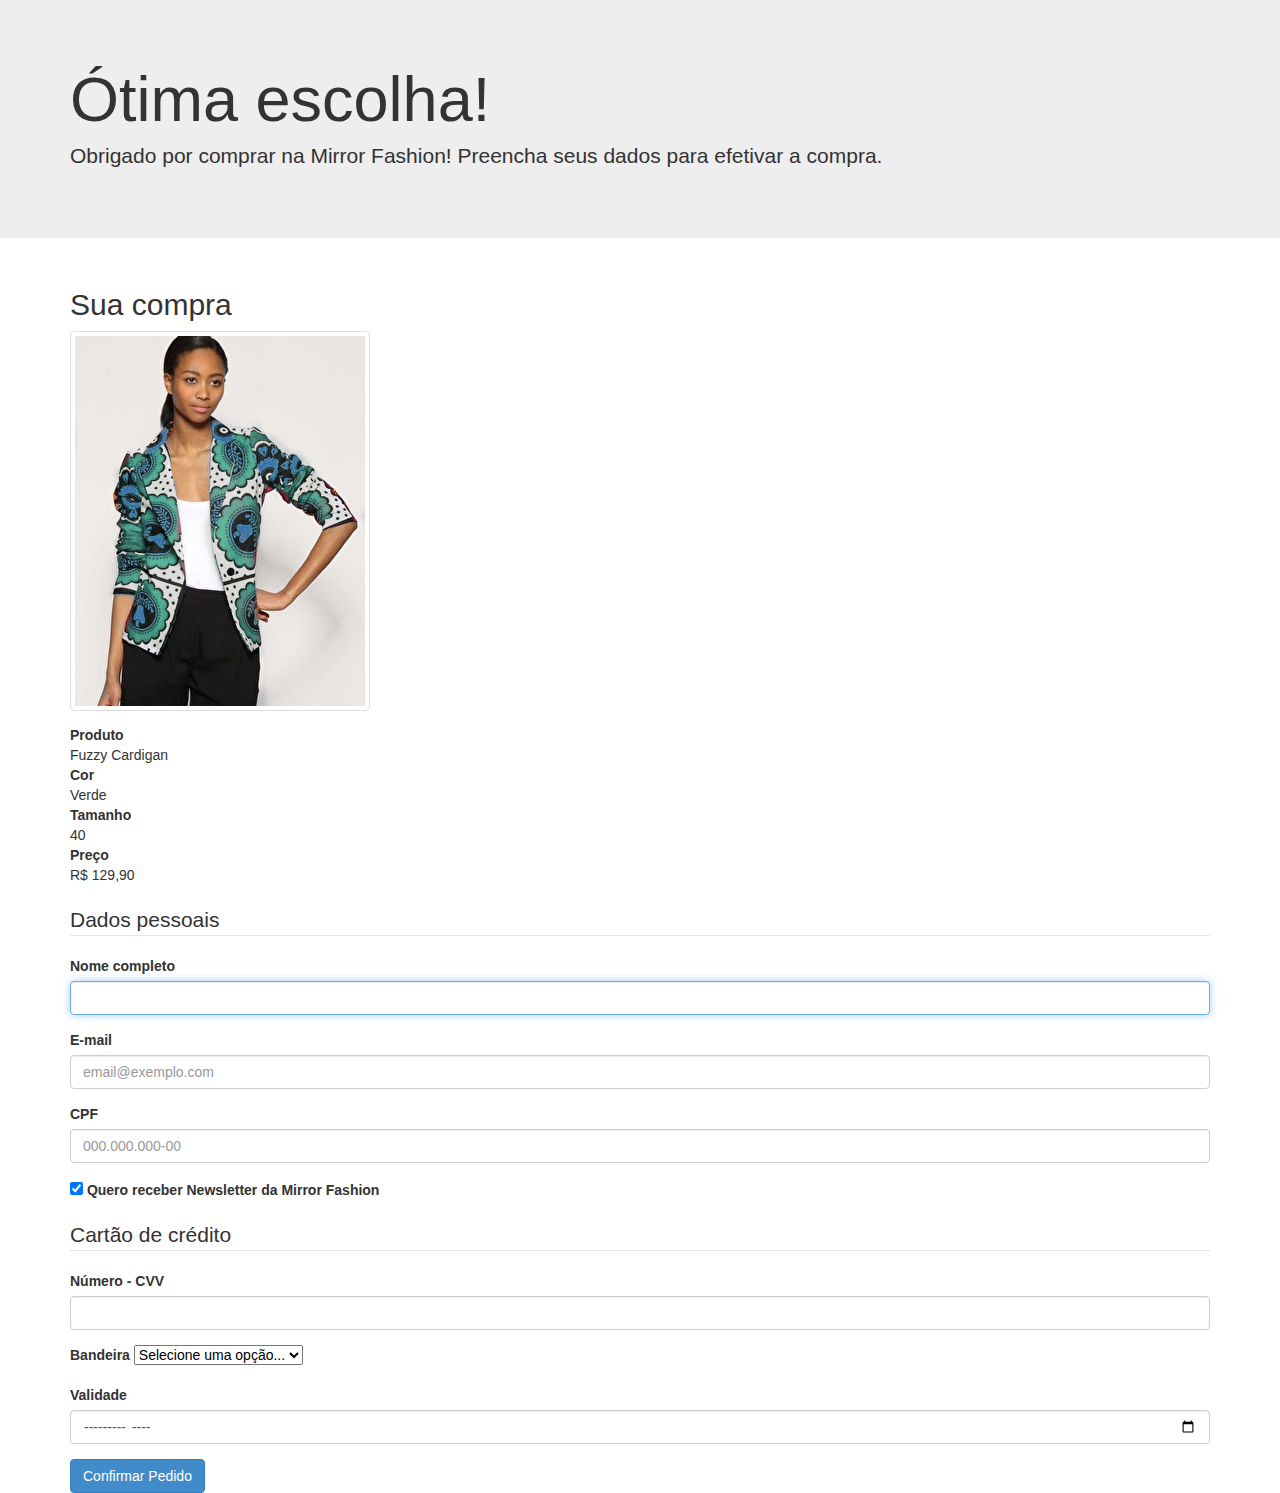
==== checkout.html @ 09c2b65a "initial commit" ====
<!-- 8.4	EXERCÍCIO 1 : CRIANDO A PÁGINA	DE	CHECKOUT -->
<!doctype	html>
<html>

<head>
    <meta charset="UTF-8">
    <meta name="viewport" content="width=device-width">
    <link rel="stylesheet" href="css/open-iconic-bootstrap.css">
    
    <!--8.4	EXERCÍCIO 2 : ADICIONANDO ESTILO CSS BOOTSTRAP NA PÁGINA DE	CHECKOUT-->
    <link rel="stylesheet" href="css/bootstrap.css">
    <!--FECHA-->

    <title>Checkout Mirror Fashion</title>
</head>

<body>

    <!--8.4	EXERCÍCIO 3 : CRIANDO CLASSES NA PÁGINA	DE	CHECKOUT-->
    <div class="jumbotron	jumbotron-fluid">
        <div class="container">
            <!--	h1	e	p	que	já	tínhamos,	somente	adicionar	as	respectivas	classes	-->
            <h1 class="display-4">Ótima escolha!</h1>
            <p class="lead">Obrigado por comprar na Mirror Fashion!
                Preencha seus dados para efetivar a compra.</p>
        </div><!--	fim	.container	dentro	do	jumbotron	-->
    </div><!--	fim	.jumbotron	-->
    <!--FECHA-->

    <!--8.4	EXERCÍCIO 4 : USANDO OUTRA CLASSE PARA ORGANIZAR O CARD NO CENTRO DA TELA DA PÁGINA	DE	CHECKOUT-->
    <div class="container">

        <!--8.4	EXERCÍCIO 4 : USANDO CARD PARA ORGANIZAR A PÁGINA	DE	CHECKOUT-->
        <div class="card	mb-3">
            <div class="card-header">
                <h2>Sua compra</h2>
            </div><!--	fim	.card-header	-->
            <div class="card-body">

                <!--8.4	EXERCÍCIO 6 : ADICIONANDO IMAGEM A PÁGINA	DE	CHECKOUT-->
                <img src="img/produtos/foto1-verde.png" alt="Fuzzy	Cardigan" class="img-thumbnail	mb-3">
                <!--FECHA-->

                <!--	...	aqui	vai	o	<dl>	que	já	temos	...	-->
                <dl>
                    <dt>Produto</dt>
                    <dd>Fuzzy Cardigan</dd>

                    <dt>Cor</dt>
                    <dd>Verde</dd>

                    <dt>Tamanho</dt>
                    <dd>40</dd>

                    <dt>Preço</dt>
                    <dd>R$ 129,90</dd>
                </dl>
            </div><!--	fim	.card-body	-->
        </div><!--	fim	.card	-->
        <!--FECHA-->

        <!--8.9	EXERCÍCIO 1 : CRIANDO FORMULÁRIOS -->
        <form>
            <fieldset>
                <legend>Dados pessoais</legend>
                <div class="form-group">
                    <label for="nome">Nome completo</label>
                    <input type="text" class="form-control" id="nome" name="nome" autofocus>
                </div>
                <div class="form-group">
                    <label for="email">E-mail</label>
                    <!--8.9	EXERCÍCIO 3 : placeholder DICAS DE PREENCHIMENTO -->
                    <input type="email" class="form-control" id="email" name="email" placeholder="email@exemplo.com">
                    <!--FECHA-->
                </div>
                <div class="form-group">
                    <label for="cpf">CPF</label>
                    <!--8.9	EXERCÍCIO 3 : placeholder DICAS DE PREENCHIMENTO -->
                    <input type="text" class="form-control" id="cpf" name="cpf" placeholder="000.000.000-00">
                    <!--FECHA-->
                </div>
                <div class="form-group	custom-control	custom-checkbox">
                    <input type="checkbox" class="custom-control-input" id="newsletter" value="sim" checked>
                    <label class="custom-control-label" for="newsletter">
                        Quero receber Newsletter da Mirror Fashion
                    </label>
                </div>
            </fieldset>

            <!--8.9	EXERCÍCIO 2 : CRIANDO DADOS DO CARTÃO -->
            <fieldset>
                <legend>Cartão de crédito</legend>
                <div class="form-group">
                    <label for="numero-cartao">Número - CVV</label>
                    <input type="text" class="form-control" id="numero-cartao" name="numero-cartao">
                </div>
                <div class="form-group">
                    <label for="bandeira-cartao">Bandeira</label>
                    <select class="custom-select" id="bandeira-cartao">
                        <option disabled selected>Selecione uma opção...</option>
                        <option value="master">MasterCard</option>
                        <option value="visa">VISA</option>
                        <option value="amex">American Express</option>
                    </select>
                </div>
                <div class="form-group">
                    <label for="validade-cartao">Validade</label>
                    <input type="month" class="form-control" id="validade-cartao" name="validade-cartao">
                </div>
            </fieldset>
            <!--FECHA-->


            <!--8.9	EXERCÍCIO 3 : CRIANDO BOTÃO DE ENVIO DOS DADOS DIGITADOS-->
            <button type="submit" class="btn	btn-primary">

                <!--8.9	EXERCÍCIO 5 : CRIANDO BOTÃO DE ENVIO DOS DADOS DIGITADOS-->
                <span class="oi	oi-thumb-up"></span>
                <!--FECHA-->

                Confirmar Pedido
            </button>
            <!--FECHA-->

        </form>
        <!--FECHA-->

    </div>
    <!--FECHA-->
</body>

</html>
<!--FECHA-->
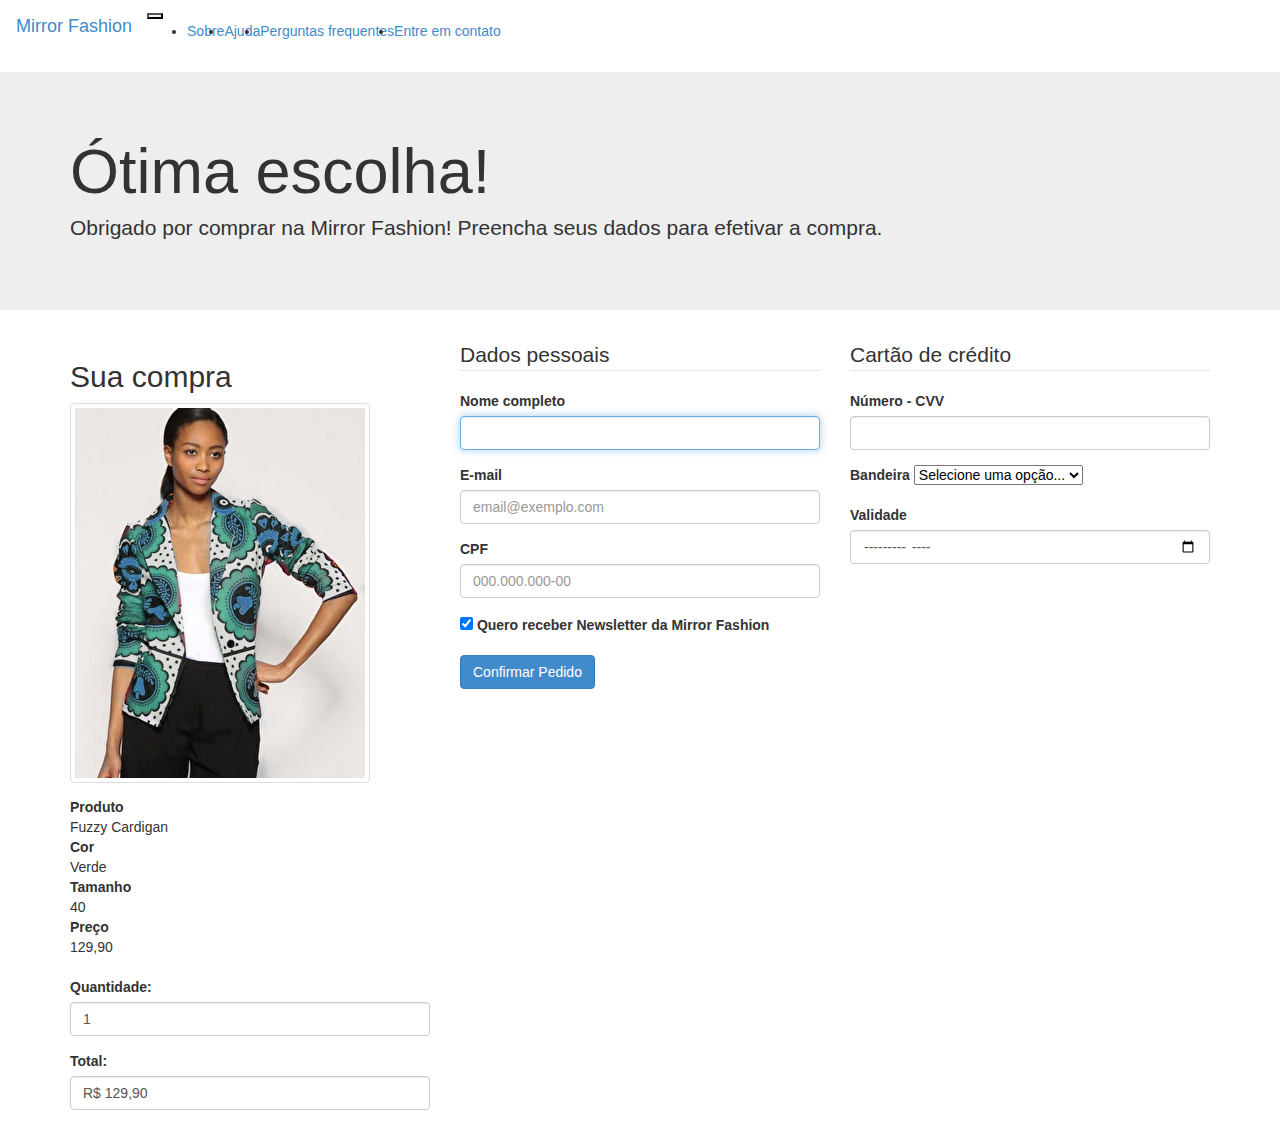
==== commit 127eca60: "initial commit" ====
--- a/checkout.html
+++ b/checkout.html
@@ -5,16 +5,42 @@
 <head>
     <meta charset="UTF-8">
     <meta name="viewport" content="width=device-width">
+    <script type="text/javascript" src="js/total.js"></script>
     <link rel="stylesheet" href="css/open-iconic-bootstrap.css">
-    
+
     <!--8.4	EXERCÍCIO 2 : ADICIONANDO ESTILO CSS BOOTSTRAP NA PÁGINA DE	CHECKOUT-->
     <link rel="stylesheet" href="css/bootstrap.css">
     <!--FECHA-->
+
 
     <title>Checkout Mirror Fashion</title>
 </head>
 
 <body>
+    <nav class="navbar	navbar-expand-lg	navbar-light	bg-light">
+        <button class="navbar-toggler" type="button" data-toggle="collapse" data-target="#navbarToggleExternalContent">
+            <span class="navbar-toggler-icon"></span>
+        </button>
+        <a class="navbar-brand" href="index.html">Mirror Fashion</a>
+        <div class="collapse	navbar-collapse" id="navbarToggleExternalContent">
+
+            <ul class="navbar-nav">
+                <li class="nav-item	active">
+                    <a class="nav-link" href="sobre.html">Sobre</a>
+                </li>
+                <li class="nav-item">
+                    <a class="nav-link" href="#">Ajuda</a>
+                </li>
+                <li class="nav-item">
+                    <a class="nav-link" href="#">Perguntas frequentes</a>
+                </li>
+                <li class="nav-item">
+                    <a class="nav-link" href="#">Entre em contato</a>
+                </li>
+            </ul>
+        </div>
+
+    </nav>
 
     <!--8.4	EXERCÍCIO 3 : CRIANDO CLASSES NA PÁGINA	DE	CHECKOUT-->
     <div class="jumbotron	jumbotron-fluid">
@@ -27,106 +53,135 @@
     </div><!--	fim	.jumbotron	-->
     <!--FECHA-->
 
-    <!--8.4	EXERCÍCIO 4 : USANDO OUTRA CLASSE PARA ORGANIZAR O CARD NO CENTRO DA TELA DA PÁGINA	DE	CHECKOUT-->
+    <!--8.4	EXERCÍCIO 5 : USANDO OUTRA CLASSE PARA ORGANIZAR O CARD NO CENTRO DA TELA DA PÁGINA	DE	CHECKOUT-->
     <div class="container">
 
-        <!--8.4	EXERCÍCIO 4 : USANDO CARD PARA ORGANIZAR A PÁGINA	DE	CHECKOUT-->
-        <div class="card	mb-3">
-            <div class="card-header">
-                <h2>Sua compra</h2>
-            </div><!--	fim	.card-header	-->
-            <div class="card-body">
+        <!--8.13	EXERCÍCIO 1 : CRIANDO CLASSES	GRIDS-->
+        <div class="row">
 
-                <!--8.4	EXERCÍCIO 6 : ADICIONANDO IMAGEM A PÁGINA	DE	CHECKOUT-->
-                <img src="img/produtos/foto1-verde.png" alt="Fuzzy	Cardigan" class="img-thumbnail	mb-3">
+            <!--8.13	EXERCÍCIO 1 : CRIANDO CLASSES	GRIDS-->
+            <div class="col-md-4">
+
+                <!--8.4	EXERCÍCIO 4 : USANDO CARD PARA ORGANIZAR A PÁGINA	DE	CHECKOUT-->
+                <div class="card	mb-3">
+                    <div class="card-header">
+                        <h2>Sua compra</h2>
+                    </div><!--	fim	.card-header	-->
+                    <div class="card-body">
+
+                        <!--8.4	EXERCÍCIO 6 : ADICIONANDO IMAGEM A PÁGINA	DE	CHECKOUT-->
+                        <img src="img/produtos/foto1-verde.png" alt="Fuzzy	Cardigan" class="img-thumbnail	mb-3">
+                        <!--FECHA-->
+
+                        <!--	...	aqui	vai	o	<dl>	que	já	temos	...	-->
+                        <dl>
+                            <dt>Produto</dt>
+                            <dd>Fuzzy Cardigan</dd>
+
+                            <dt>Cor</dt>
+                            <dd>Verde</dd>
+
+                            <dt>Tamanho</dt>
+                            <dd>40</dd>
+
+                            <dt>Preço</dt>
+                            <dd id="preco">129,90</dd>
+
+                        </dl>
+
+                    </div><!--	fim	.card-body	-->
+                </div><!--	fim	.card	-->
                 <!--FECHA-->
-
-                <!--	...	aqui	vai	o	<dl>	que	já	temos	...	-->
-                <dl>
-                    <dt>Produto</dt>
-                    <dd>Fuzzy Cardigan</dd>
-
-                    <dt>Cor</dt>
-                    <dd>Verde</dd>
-
-                    <dt>Tamanho</dt>
-                    <dd>40</dd>
-
-                    <dt>Preço</dt>
-                    <dd>R$ 129,90</dd>
-                </dl>
-            </div><!--	fim	.card-body	-->
-        </div><!--	fim	.card	-->
-        <!--FECHA-->
-
-        <!--8.9	EXERCÍCIO 1 : CRIANDO FORMULÁRIOS -->
-        <form>
-            <fieldset>
-                <legend>Dados pessoais</legend>
                 <div class="form-group">
-                    <label for="nome">Nome completo</label>
-                    <input type="text" class="form-control" id="nome" name="nome" autofocus>
+                    <label for="qtd">Quantidade:</label>
+                    <input type="number" id="qtd" min="1" max="99" value="1" class="form-control">
                 </div>
                 <div class="form-group">
-                    <label for="email">E-mail</label>
-                    <!--8.9	EXERCÍCIO 3 : placeholder DICAS DE PREENCHIMENTO -->
-                    <input type="email" class="form-control" id="email" name="email" placeholder="email@exemplo.com">
-                    <!--FECHA-->
+                    <label for="total">Total:</label>
+                    <output for="qtd	preco" id="total" class="form-control">R$ 129,90</output>
                 </div>
-                <div class="form-group">
-                    <label for="cpf">CPF</label>
-                    <!--8.9	EXERCÍCIO 3 : placeholder DICAS DE PREENCHIMENTO -->
-                    <input type="text" class="form-control" id="cpf" name="cpf" placeholder="000.000.000-00">
-                    <!--FECHA-->
-                </div>
-                <div class="form-group	custom-control	custom-checkbox">
-                    <input type="checkbox" class="custom-control-input" id="newsletter" value="sim" checked>
-                    <label class="custom-control-label" for="newsletter">
-                        Quero receber Newsletter da Mirror Fashion
-                    </label>
-                </div>
-            </fieldset>
 
-            <!--8.9	EXERCÍCIO 2 : CRIANDO DADOS DO CARTÃO -->
-            <fieldset>
-                <legend>Cartão de crédito</legend>
-                <div class="form-group">
-                    <label for="numero-cartao">Número - CVV</label>
-                    <input type="text" class="form-control" id="numero-cartao" name="numero-cartao">
-                </div>
-                <div class="form-group">
-                    <label for="bandeira-cartao">Bandeira</label>
-                    <select class="custom-select" id="bandeira-cartao">
-                        <option disabled selected>Selecione uma opção...</option>
-                        <option value="master">MasterCard</option>
-                        <option value="visa">VISA</option>
-                        <option value="amex">American Express</option>
-                    </select>
-                </div>
-                <div class="form-group">
-                    <label for="validade-cartao">Validade</label>
-                    <input type="month" class="form-control" id="validade-cartao" name="validade-cartao">
-                </div>
-            </fieldset>
+            </div>
             <!--FECHA-->
 
 
-            <!--8.9	EXERCÍCIO 3 : CRIANDO BOTÃO DE ENVIO DOS DADOS DIGITADOS-->
-            <button type="submit" class="btn	btn-primary">
+            <!--8.9	EXERCÍCIO 1 : CRIANDO FORMULÁRIOS -->
+            <form class="col-md-8">
+                <div class="row">
+                    <fieldset class="col-lg-6">
+                        <legend>Dados pessoais</legend>
+                        <div class="form-group">
+                            <label for="nome">Nome completo</label>
+                            <input type="text" class="form-control" id="nome" name="nome" autofocus required>
+                        </div>
+                        <div class="form-group">
+                            <label for="email">E-mail</label>
+                            <!--8.9	EXERCÍCIO 3 : placeholder DICAS DE PREENCHIMENTO -->
+                            <input type="email" class="form-control" id="email" name="email" placeholder="email@exemplo.com">
+                            <!--FECHA-->
+                        </div>
+                        <div class="form-group">
+                            <label for="cpf">CPF</label>
+                            <!--8.9	EXERCÍCIO 3 : placeholder DICAS DE PREENCHIMENTO -->
+                            <input type="text" class="form-control" id="cpf" name="cpf" placeholder="000.000.000-00"
+                                required>
+                            <!--FECHA-->
+                        </div>
+                        <div class="form-group	custom-control	custom-checkbox">
+                            <input type="checkbox" class="custom-control-input" id="newsletter" value="sim" checked>
+                            <label class="custom-control-label" for="newsletter">
+                                Quero receber Newsletter da Mirror Fashion
+                            </label>
+                        </div>
+                    </fieldset>
 
-                <!--8.9	EXERCÍCIO 5 : CRIANDO BOTÃO DE ENVIO DOS DADOS DIGITADOS-->
-                <span class="oi	oi-thumb-up"></span>
+                    <!--8.9	EXERCÍCIO 2 : CRIANDO DADOS DO CARTÃO -->
+                    <fieldset class="col-lg-6">
+                        <legend>Cartão de crédito</legend>
+                        <div class="form-group">
+                            <label for="numero-cartao">Número - CVV</label>
+                            <input type="text" class="form-control" id="numero-cartao" name="numero-cartao">
+                        </div>
+                        <div class="form-group">
+                            <label for="bandeira-cartao">Bandeira</label>
+                            <select class="custom-select" id="bandeira-cartao">
+                                <option disabled selected>Selecione uma opção...</option>
+                                <option value="master">MasterCard</option>
+                                <option value="visa">VISA</option>
+                                <option value="amex">American Express</option>
+                            </select>
+                        </div>
+                        <div class="form-group">
+                            <label for="validade-cartao">Validade</label>
+                            <input type="month" class="form-control" id="validade-cartao" name="validade-cartao">
+                        </div>
+                    </fieldset>
+                    <!--FECHA-->
+                </div>
+
+
+
+                <!--8.9	EXERCÍCIO 3 : CRIANDO BOTÃO DE ENVIO DOS DADOS DIGITADOS-->
+                <button type="submit" class="btn	btn-primary">
+
+                    <!--8.9	EXERCÍCIO 5 : CRIANDO BOTÃO DE ENVIO DOS DADOS DIGITADOS-->
+                    <span class="oi	oi-thumb-up"></span>
+                    <!--FECHA-->
+
+                    Confirmar Pedido
+                </button>
                 <!--FECHA-->
 
-                Confirmar Pedido
-            </button>
+            </form>
             <!--FECHA-->
-
-        </form>
+        </div>
         <!--FECHA-->
 
     </div>
     <!--FECHA-->
+    <script type="text/javascript" src="js/jquery.js"></script>
+    <script type="text/javascript" src="js/bootstrap.js"></script>
+
 </body>
 
 </html>
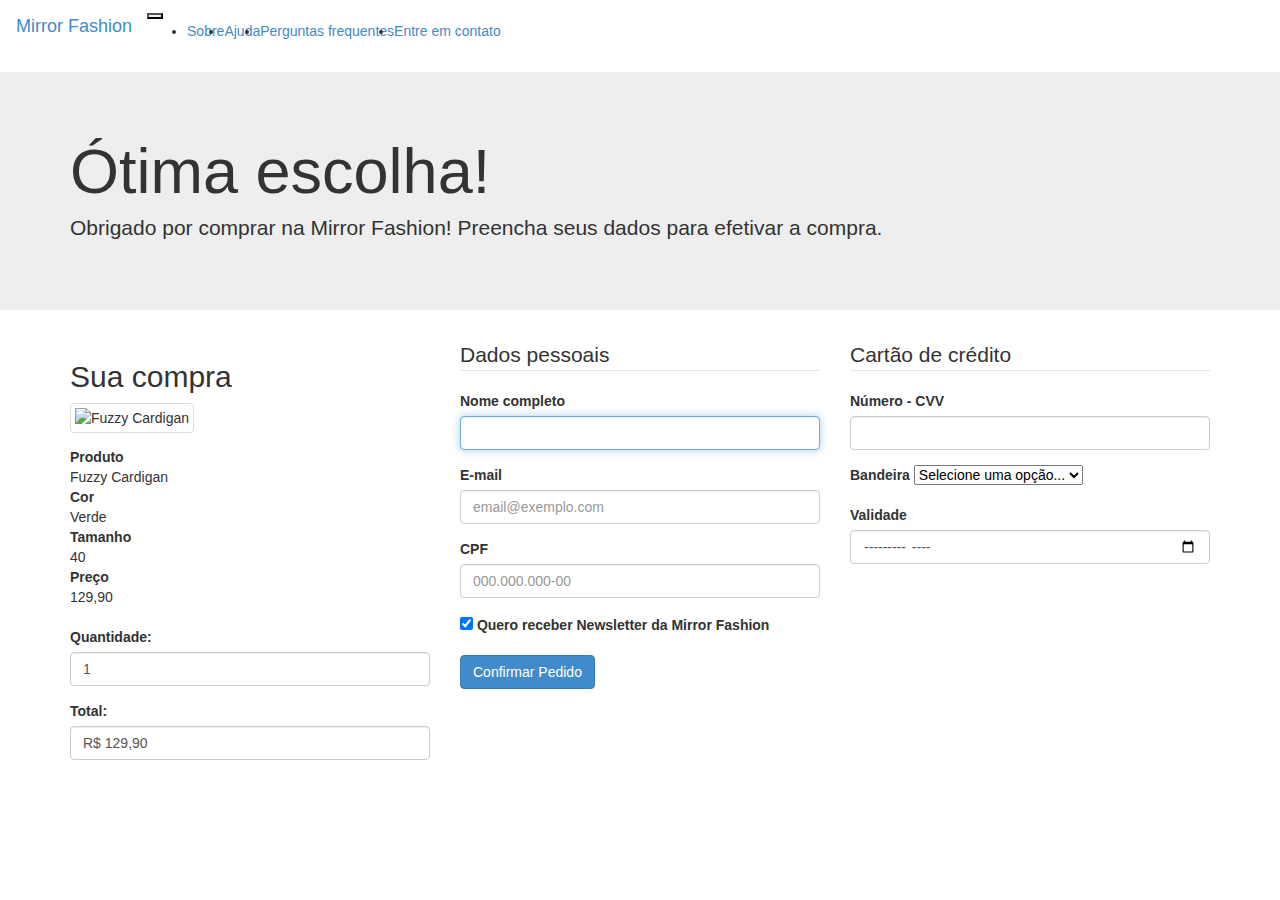
==== commit 20003594: "initial commit" ====
--- a/checkout.html
+++ b/checkout.html
@@ -6,12 +6,11 @@
     <meta charset="UTF-8">
     <meta name="viewport" content="width=device-width">
     <script type="text/javascript" src="js/total.js"></script>
-    <link rel="stylesheet" href="css/open-iconic-bootstrap.css">
 
     <!--8.4	EXERCÍCIO 2 : ADICIONANDO ESTILO CSS BOOTSTRAP NA PÁGINA DE	CHECKOUT-->
     <link rel="stylesheet" href="css/bootstrap.css">
     <!--FECHA-->
-
+    <link rel="stylesheet" href="css/open-iconic-bootstrap.css">
 
     <title>Checkout Mirror Fashion</title>
 </head>
@@ -123,7 +122,7 @@
                         <div class="form-group">
                             <label for="cpf">CPF</label>
                             <!--8.9	EXERCÍCIO 3 : placeholder DICAS DE PREENCHIMENTO -->
-                            <input type="text" class="form-control" id="cpf" name="cpf" placeholder="000.000.000-00"
+                            <input type="text" class="form-control" id="cpf" name="cpf" placeholder="000.000.000-00"	data-mask="999.999.999-99""
                                 required>
                             <!--FECHA-->
                         </div>
@@ -140,7 +139,7 @@
                         <legend>Cartão de crédito</legend>
                         <div class="form-group">
                             <label for="numero-cartao">Número - CVV</label>
-                            <input type="text" class="form-control" id="numero-cartao" name="numero-cartao">
+                            <input type="text" class="form-control" id="numero-cartao" name="numero-cartao" data-mask="9999 9999 9999 9999 - 999">
                         </div>
                         <div class="form-group">
                             <label for="bandeira-cartao">Bandeira</label>
@@ -181,7 +180,7 @@
     <!--FECHA-->
     <script type="text/javascript" src="js/jquery.js"></script>
     <script type="text/javascript" src="js/bootstrap.js"></script>
-
+    <script type="text/javascript" src="js/inputmask-plugin.js"></script>
 </body>
 
 </html>
